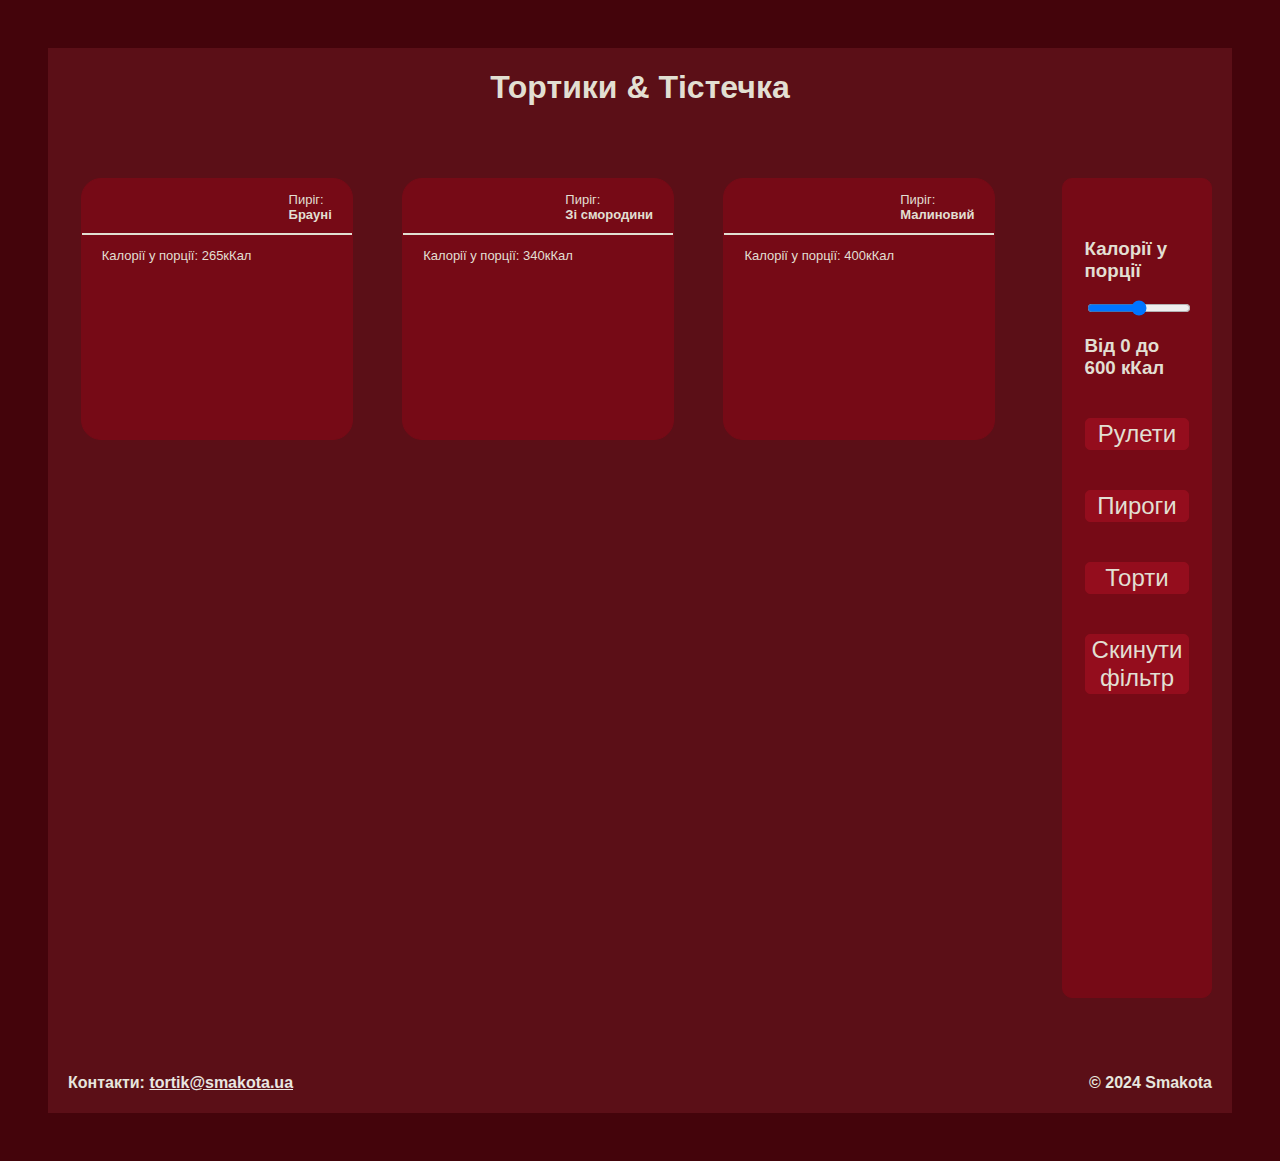
==== pie.html @ ae6e5c3a "Add files via upload" ====
<!DOCTYPE html>
<html lang="en">
  <head>
    <meta charset="UTF-8" />
    <meta name="viewport" content="width=device-width, initial-scale=1.0" />
    <title>Document</title>
    <link rel="stylesheet" href="style.css" />
    <meta name="viewport" content="width=device-width, initial-scale=1.0" />
  </head>
  <body>
    <div class="container">
      <header><h1>Тортики & Тістечка</h1></header>
      <main>
        <div class="photo">
          <div class="pie">
            <img src="/images/braune.jpg" alt="" />
            <div class="name">
              <p>
                Пиріг: <br />
                <b>Брауні</b>
              </p>
            </div>
            <div class="calories-line"></div>
            <div class="calories"><p>Калорії у порції: 265кКал</p></div>
          </div>
          <div class="pie">
            <img src="/images/purig_blue.jpg" alt="" />
            <div class="name">
              <p>
                Пиріг: <br />
                <b>Зі смородини</b>
              </p>
            </div>
            <div class="calories-line"></div>
            <div class="calories"><p>Калорії у порції: 340кКал</p></div>
          </div>
          <div class="pie">
            <img src="/images/purig_malina.jpg" alt="" />
            <div class="name">
              <p>
                Пиріг: <br />
                <b>Малиновий</b>
              </p>
            </div>
            <div class="calories-line"></div>
            <div class="calories"><p>Калорії у порції: 400кКал</p></div>
          </div>
      </main>
      <nav>
        <div class="navigation-block">
          <div class="filter-title">
            <h3>Калорії у порції</h3>
            <input class="line" type="range" />
            <h3>Від 0 до 600 кКал</h3>
          </div>
          <div class="all-button">
            <button
              class="button-rulet"
              onclick="window.location.href = 'http://192.168.0.103:5500/rulet.html'"
            >
              Рулети
            </button>
            <button
              class="button-pie"
              onclick="window.location.href = 'http://192.168.0.103:5500/pie.html'"
            >
              Пироги
            </button>
            <button
              class="button-tort"
              onclick="window.location.href = 'http://192.168.0.103:5500/tort.html'"
            >
              Торти
            </button>
            <button
              class="button-1"
              onclick="window.location.href = 'http://192.168.0.103:5500/lab12.html'"
            >
              Скинути фільтр
            </button>
          </div>
        </div>
      </nav>
      <footer>
        <h4 class="contact">Контакти: <a href="">tortik@smakota.ua</a></h4>
        <h4 class="date">&copy; 2024 Smakota</h4>
      </footer>
    </div>
  </body>
</html>
---- style.css ----
body {
    background-color: #44040b;
    padding: 40px 40px 40px 40px;
    font-family: "Montserrat", sans-serif;
}

.container{
    background-color: #5b0f17;
    min-height: 100%;
    width: 100%;
    display: grid;
    grid-template-columns: auto 1fr;
    grid-template-rows: auto 1fr auto;
    grid-gap: 10px;
    grid-template-areas:
        "header header header header"
        "content content content advert"
        "footer footer footer footer";
}

header{
    display: flex;
    justify-content: center;
    grid-area: header;
    color: #e2dfd2;
}

main {
    grid-area: content;
}

nav{
    float: right;
    display: flex;
    justify-content: end;
    background-color: #760a16;
    height: 798px;
    max-width: 20vw;
    color: #e2dfd2;
    padding: 10px;
    grid-area: advert;
    border: 1px solid #760a16;
    margin-right: 20px;
    margin-top: 40px;
    border-radius: 10px;
}

footer{
    display: flex;
    flex-wrap: wrap;
    justify-content: space-between;
    grid-area: footer;
    color: #e7e6de;
    margin: 0 20px 0 20px;
}

a{
    color: #e9e7e2;
}

.date{
    float: right;
}

h3{
    display: flex;
    justify-content: center;
    
}

.navigation-block {
    display: flex;
    flex-direction: column;
    width: 10vw;
    margin: 20px;
    padding: 10px;
    
}

.slider{
    display: flex;
    justify-content: center;
    
}

.photo{
    display: flex;
    justify-content: space-around;
    margin: 40px 20px 40px 20px;
    display: grid;
        grid-template-columns: 1fr 1fr 1fr;
        grid-template-rows: 1fr 1fr 1fr;
}

.name{
    padding-right: 20px;
    margin: 0px;
    display: flex;
    color: #e2dfd2;
    float: right;
}

.pie{
    margin-left: 1vw;
    margin-bottom: 1vw;
border-radius: 20px;
border: 1px solid #760a16;
width: 390px;
height: 260px;
background-color: #760a16;
transition: 1s;
}

img{
    padding: 20px 0px 20px 20px;
    border-radius: 20px;
}

.calories-line {
    width: 100%;
    height: 2px;
    background-color: #e2dfd2;
    margin: 10px 0;
}

.calories{
    color: #e2dfd2;
    margin-left: 20px;
}

.pie:hover{
    transform: scale(1.1);
}

button{
    background-color: #940d1d;
    color: #e2dfd2;
    font-size:x-large;
    border: 1px solid #940d1d;
    border-radius: 5px;
    cursor: pointer;
    margin: 20px 0px 20px 0px;
    max-height: 7vw;
}
button:hover{
    background-color: #aa0303;
}

.all-button{
    display: flex;
    flex-direction: column;
}

.line{
    display: flex;
    align-items: center;
    width: 100%;
}

@media (max-width:1625px){
    nav{
        justify-content: center;
        max-width: 10vw;
    }

    p{
        font-size: small;
    }

    .pie{
        width: 270px;
    }
}

@media (max-width:1200px){
    .container {
            background-color: #5b0f17;
            min-height: 300px;
            width: 100%;
            display: grid;
            grid-template-columns: auto 1fr;
            grid-template-rows: auto 1fr auto;
            grid-gap: 10px;
            grid-template-areas:
                "header header header"
                "advert advert advert"
                "content content content"
                "footer footer footer";
        }
    .filter-title{
        display: none;
    }
    
    .calories-line{
        display: none;
    }
    
        nav {
            display: flex;
            align-items: center;
            height: 40%;
            max-width: 100%;
            justify-content: space-between;
            margin: 0 1vw 0 1vw;
        }


        .navigation-block {
    width: 100vw;
    margin: 20px;
    padding: 10px;    
        }

        .all-button{
            justify-content: space-between;
            flex-direction: row;
            
        }

        button{
            justify-content: center;

        }

        .calories{
            display: none;
        }

        .pie{
            margin-bottom: 6vw;
            width: 260px;
            height: 220px;
        }

        .name{
            float: left;
            margin-left: 1vw;
            margin-top: 1vw;
        }

        p{
            margin: 0%;
        }

        img{
            padding: 1vw 1vw 0 1vw;
        }

        .photo{
            display: grid;
                grid-template-columns: 1fr 1fr ;
            margin-left: 10%;  
            margin-top: 0;  
        }

        .contact{
            display: grid;
                grid-template-rows: 1fr 1fr;
        }

}

@media (max-width:730px){
    .all-button{
        display: grid;
            grid-template-columns: 1fr 1fr;
            grid-column-gap: 20px;
            margin: 3vw 0 3vw 0;
    }

    .photo{
        margin-left: 5%;
        display: grid;
            grid-template-columns: 1fr;
        margin-left: 25%;
        margin-right: 25%;
    }
    
    .name{
        display: none;
    }

    .pie{
        height: 170px;
    }

    footer{
        display: flex;
        flex-direction: column;
    }

    .date{
        margin-top: 5px;
    }

    .contact{
        margin-bottom: 0%;
    }
}
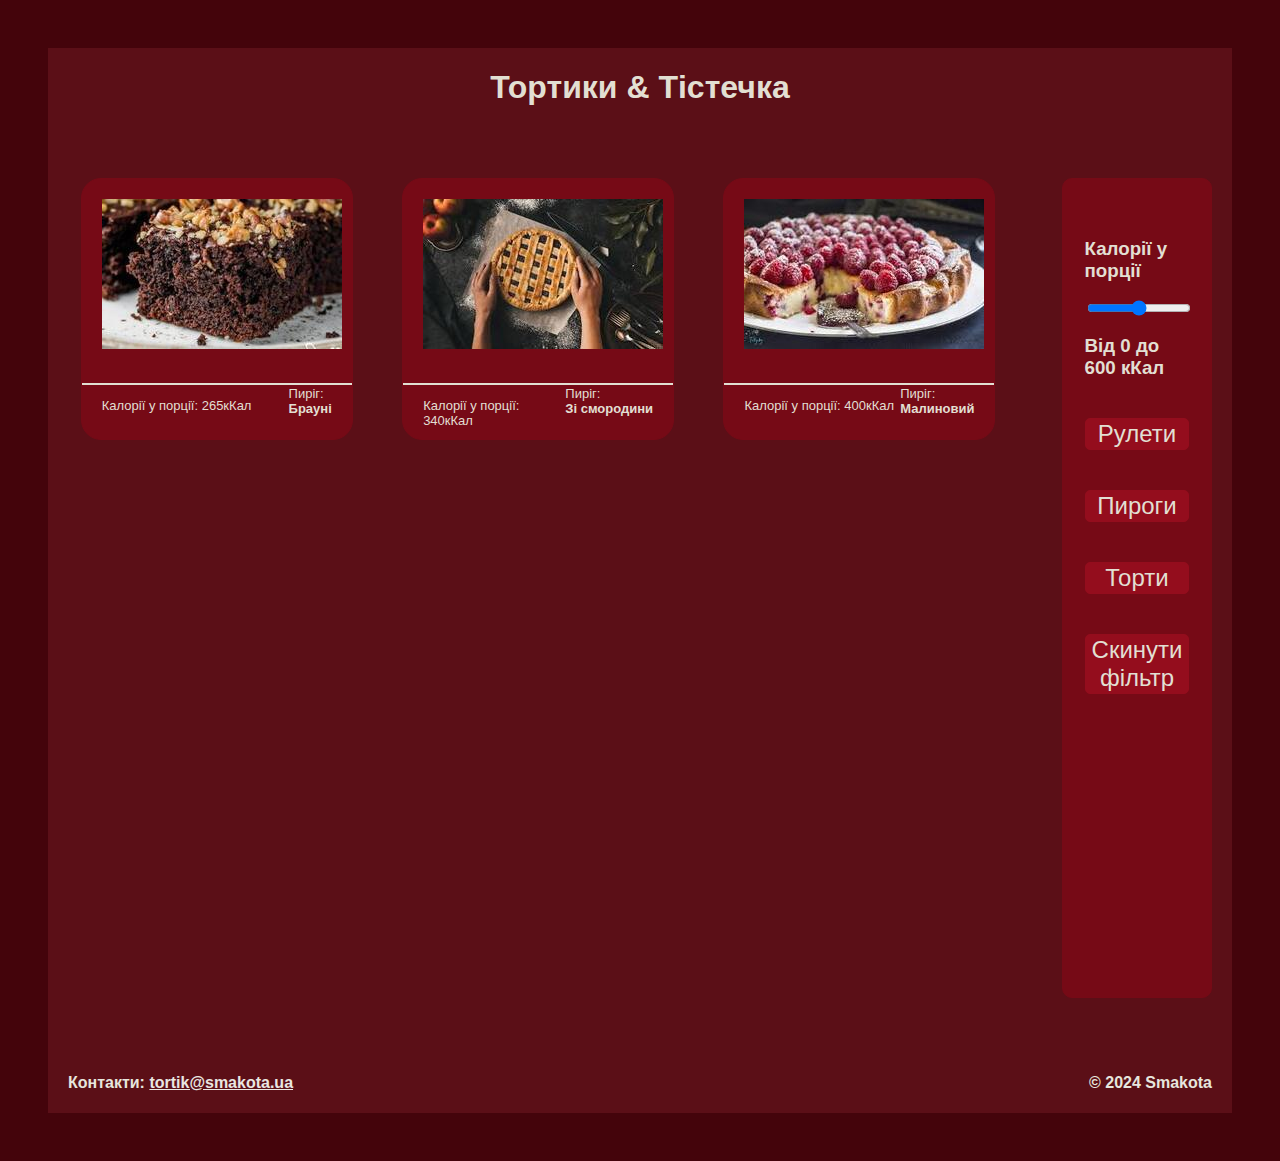
==== commit 5105c07d: "Update pie.html" ====
--- a/pie.html
+++ b/pie.html
@@ -13,7 +13,7 @@
       <main>
         <div class="photo">
           <div class="pie">
-            <img src="/images/braune.jpg" alt="" />
+            <img src="braune.jpg" alt="" />
             <div class="name">
               <p>
                 Пиріг: <br />
@@ -24,7 +24,7 @@
             <div class="calories"><p>Калорії у порції: 265кКал</p></div>
           </div>
           <div class="pie">
-            <img src="/images/purig_blue.jpg" alt="" />
+            <img src="purig_blue.jpg" alt="" />
             <div class="name">
               <p>
                 Пиріг: <br />
@@ -35,7 +35,7 @@
             <div class="calories"><p>Калорії у порції: 340кКал</p></div>
           </div>
           <div class="pie">
-            <img src="/images/purig_malina.jpg" alt="" />
+            <img src="purig_malina.jpg" alt="" />
             <div class="name">
               <p>
                 Пиріг: <br />
@@ -56,25 +56,25 @@
           <div class="all-button">
             <button
               class="button-rulet"
-              onclick="window.location.href = 'http://192.168.0.103:5500/rulet.html'"
+              onclick="window.location.href = 'rulet.html'"
             >
               Рулети
             </button>
             <button
               class="button-pie"
-              onclick="window.location.href = 'http://192.168.0.103:5500/pie.html'"
+              onclick="window.location.href = 'pie.html'"
             >
               Пироги
             </button>
             <button
               class="button-tort"
-              onclick="window.location.href = 'http://192.168.0.103:5500/tort.html'"
+              onclick="window.location.href = 'tort.html'"
             >
               Торти
             </button>
             <button
               class="button-1"
-              onclick="window.location.href = 'http://192.168.0.103:5500/lab12.html'"
+              onclick="window.location.href = 'lab12.html'"
             >
               Скинути фільтр
             </button>
